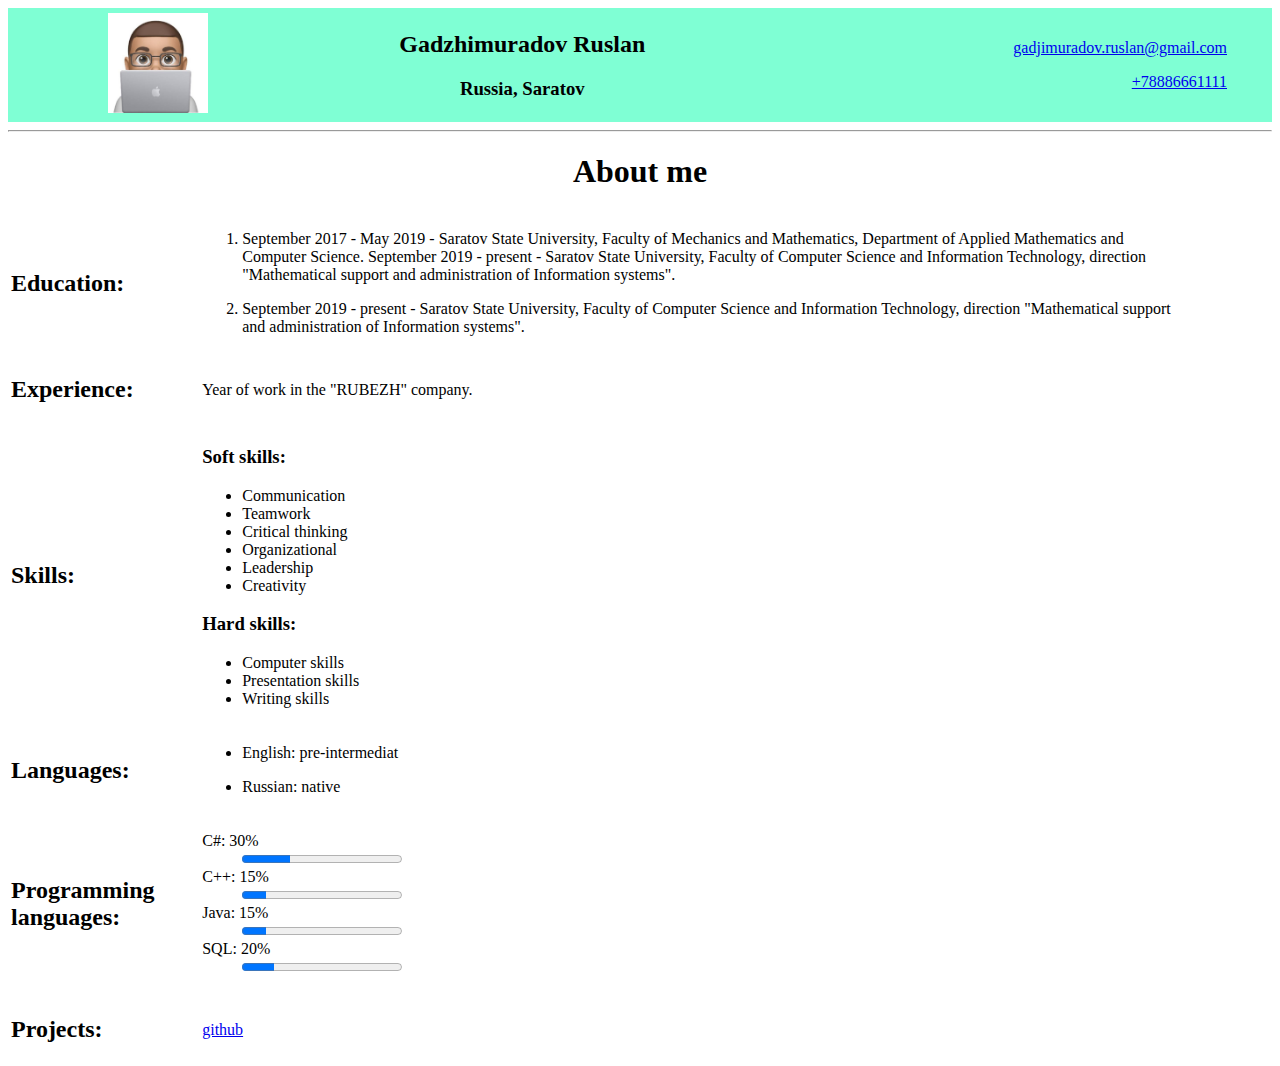
==== Task-04_CSS-Basic/index.html @ dc1ad0af "Task 4" ====
<!DOCTYPE html>
	<html lang="en">
	<head>
		<meta charset="UTF-8">
		<meta name="viewport" content="width=device-width, initial-scale=1.0">
		<link rel="stylesheet" type="text/css" href="styles.css">
		<title>GadzhimuradovRM</title>
	</head>
	<body onload="changeWidth()">
		<header>
			<script>
				function changeWidth(){
					let width = window.innerWidth;
	        		document.getElementById("headerTable").style.width = width - 100 + "px";
	        		document.getElementById("mainInfoTable").style.width = width - 100 + "px";
	        		document.getElementById("footerTable").style.width = width - 100 + "px";
	    		} 
			</script>
			<table id="headerTable" align="center">
				<tr>
					<td>
						<img src="Images/ava.jpg" width="100" height="100" alt="avatar">
						
					</td>
					<td>
						<aside>
							<h2>Gadzhimuradov Ruslan</h2>
							<h3>Russia, Saratov</h3>
						</aside>
					</td>
					<td>
						<p align="right"><a href="mailto:gadjimuradov.ruslan@gmail.com">gadjimuradov.ruslan@gmail.com</a></p>
	        			<p align="right"><a href="tel:+78886661111">+78886661111</a></p>
					</td>
				</tr>
			</table>
		</header>
		<hr>
		<section>
			<h1 align="center">About me</h1>
			<table id="mainInfoTable" align="left">
				<tr>
					<td><h2>Education:</h2></td>
					<td>
						<ol>
							<li>
								<p>September 2017 - May 2019 - Saratov State University, Faculty of Mechanics and Mathematics, Department of Applied Mathematics and Computer Science.
								September 2019 - present - Saratov State University, Faculty of Computer Science and Information Technology, direction "Mathematical support and administration of Information systems".</p>
							</li>
							<li>
								<p>September 2019 - present - Saratov State University, Faculty of Computer Science and Information Technology, direction "Mathematical support and administration of Information systems".</p>
							</li>
						</ol>
					</td>
				</tr>
				<tr>
					<td><h2>Experience:</h2></td>
					<td>Year of work in the "RUBEZH" company.</td>
				</tr>
				<tr>
					<td><h2>Skills:</h2></td>
					<td>
						<h3>Soft skills:</h3>
						<ul>
							<li>Communication</li>
							<li>Teamwork</li>
							<li>Critical thinking</li>
							<li>Organizational</li>
							<li>Leadership</li>
							<li>Creativity</li>
						</ul>
						<h3>Hard skills:</h3>
						<ul>
							<li>Computer skills</li>
							<li>Presentation skills</li>
							<li>Writing skills</li>
						</ul>
					</td>
				</tr>
				<tr>
					<td><h2>Languages:</h2></td>
					<td>
					<ul>
						<li><p>English: pre-intermediat</p></li>
						<li><p>Russian: native</p></li>

					</ul>
					</td>
				</tr>
				<tr>
					<td><h2>Programming languages:</h2></td>
					<td>
						<dl>
	    					<dt>C#: 30%</dt>
	    					<dd><progress value="30" max="100">sds</progress></dd>

	    					<dt>C++: 15%</dt>
	    					<dd><progress value="15" max="100"></progress></dd>

	    					<dt>Java: 15%</dt>
	    					<dd><progress value="15" max="100"></progress></dd>

	    					<dt>SQL: 20%</dt>
	    					<dd><progress value="20" max="100"></progress></dd>
						</dl>
					</td>
				</tr>
				<tr>
					<td><h2>Projects:</h2></td>
					<td>
						<p><a href="https://github.com/crushwall" target="blank">github</a></p>
					</td>
				</tr>
			</table>
		</section>
	</body>
	</html>
---- Task-04_CSS-Basic/styles.css ----
header {
	text-align: center;
    background-color: aquamarine;
}
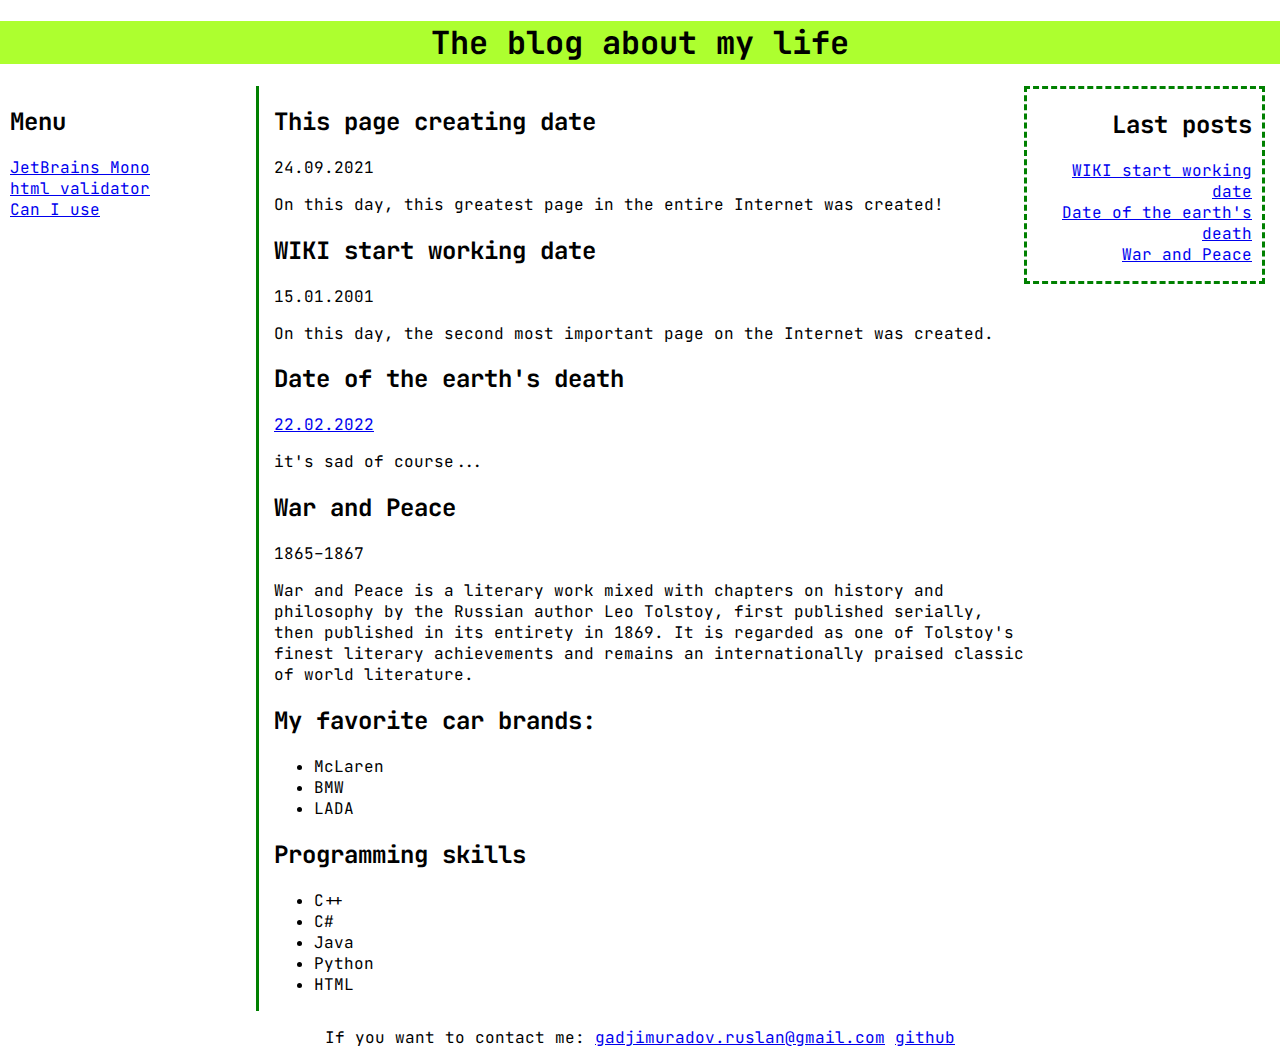
==== commit 6f0c0302: "Add task4" ====
--- a/Task-04_CSS-Basic/index.html
+++ b/Task-04_CSS-Basic/index.html
@@ -1,117 +1,101 @@
-	<!DOCTYPE html>
-	<html lang="en">
-	<head>
-		<meta charset="UTF-8">
-		<meta name="viewport" content="width=device-width, initial-scale=1.0">
-		<link rel="stylesheet" type="text/css" href="styles.css">
-		<title>GadzhimuradovRM</title>
-	</head>
-	<body onload="changeWidth()">
-		<header>
-			<script>
-				function changeWidth(){
-					let width = window.innerWidth;
-	        		document.getElementById("headerTable").style.width = width - 100 + "px";
-	        		document.getElementById("mainInfoTable").style.width = width - 100 + "px";
-	        		document.getElementById("footerTable").style.width = width - 100 + "px";
-	    		} 
-			</script>
-			<table id="headerTable" align="center">
-				<tr>
-					<td>
-						<img src="Images/ava.jpg" width="100" height="100" alt="avatar">
-						
-					</td>
-					<td>
-						<aside>
-							<h2>Gadzhimuradov Ruslan</h2>
-							<h3>Russia, Saratov</h3>
-						</aside>
-					</td>
-					<td>
-						<p align="right"><a href="mailto:gadjimuradov.ruslan@gmail.com">gadjimuradov.ruslan@gmail.com</a></p>
-	        			<p align="right"><a href="tel:+78886661111">+78886661111</a></p>
-					</td>
-				</tr>
-			</table>
-		</header>
-		<hr>
-		<section>
-			<h1 align="center">About me</h1>
-			<table id="mainInfoTable" align="left">
-				<tr>
-					<td><h2>Education:</h2></td>
-					<td>
-						<ol>
-							<li>
-								<p>September 2017 - May 2019 - Saratov State University, Faculty of Mechanics and Mathematics, Department of Applied Mathematics and Computer Science.
-								September 2019 - present - Saratov State University, Faculty of Computer Science and Information Technology, direction "Mathematical support and administration of Information systems".</p>
-							</li>
-							<li>
-								<p>September 2019 - present - Saratov State University, Faculty of Computer Science and Information Technology, direction "Mathematical support and administration of Information systems".</p>
-							</li>
-						</ol>
-					</td>
-				</tr>
-				<tr>
-					<td><h2>Experience:</h2></td>
-					<td>Year of work in the "RUBEZH" company.</td>
-				</tr>
-				<tr>
-					<td><h2>Skills:</h2></td>
-					<td>
-						<h3>Soft skills:</h3>
-						<ul>
-							<li>Communication</li>
-							<li>Teamwork</li>
-							<li>Critical thinking</li>
-							<li>Organizational</li>
-							<li>Leadership</li>
-							<li>Creativity</li>
-						</ul>
-						<h3>Hard skills:</h3>
-						<ul>
-							<li>Computer skills</li>
-							<li>Presentation skills</li>
-							<li>Writing skills</li>
-						</ul>
-					</td>
-				</tr>
-				<tr>
-					<td><h2>Languages:</h2></td>
-					<td>
-					<ul>
-						<li><p>English: pre-intermediat</p></li>
-						<li><p>Russian: native</p></li>
+<!DOCTYPE html>
+<html lang="en">
 
-					</ul>
-					</td>
-				</tr>
-				<tr>
-					<td><h2>Programming languages:</h2></td>
-					<td>
-						<dl>
-	    					<dt>C#: 30%</dt>
-	    					<dd><progress value="30" max="100">sds</progress></dd>
+<head>
+    <meta charset="UTF-8">
+    <title>My blog</title>
+    <link rel="stylesheet" href='https://fonts.googleapis.com/css?family=JetBrains Mono'>
+    <link rel="stylesheet" href="styles.css">
+</head>
 
-	    					<dt>C++: 15%</dt>
-	    					<dd><progress value="15" max="100"></progress></dd>
+<body>
+    <header class="header">
+        <h1>The blog about my life</h1>
+    </header>
+    <aside class="menu">
+        <h2>Menu</h2>
+        <nav>
+            <ul class="menu-list">
+                <li>
+                    <a href="https://www.jetbrains.com/lp/mono/" target="blank">JetBrains Mono</a>
+                </li>
+                <li>
+                    <a href="https://validator.w3.org/#validate_by_input" target="blank">html validator</a>
+                </li>
+                <li>
+                    <a href="https://caniuse.com/" target="blank">Can I use</a>
+                </li>
+            </ul>
+        </nav>
+    </aside><!--
+--><main class="content">
+    <article id="this">
+        <h2>This page creating date</h2>
+        <p>24.09.2021</p>
+        <p>On this day, this greatest page in the entire Internet was created!</p>
+    </article>
+    <article id="wiki">
+        <h2>WIKI start working date</h2>
+        <p>15.01.2001</p>
+        <p>On this day, the second most important page on the Internet was created.</p>
+    </article>
+    <article id="earth">
+        <h2>Date of the earth's death</h2>
+        <a href="https://kakoysegodnyaprazdnik.com/content/den-22-fevralya-2022-goda-fakty-goroskop-lyudi.html" target="blank">22.02.2022</a>
+        <p>it's sad of course...</p>
+    </article>
+    <article id="war">
+        <h2>War and Peace</h2>
+        <p>1865–1867</p>
+        <p>
+            War and Peace is a literary work mixed with chapters on history and philosophy by the Russian author Leo Tolstoy,
+            first published serially, then published in its entirety in 1869.
+            It is regarded as one of Tolstoy's finest literary achievements and remains an internationally praised classic of world literature.
+        </p>
+    </article>
+    <section>
+        <h2>My favorite car brands:</h2>
+        <ul>
+            <li>McLaren</li>
+            <li>BMW</li>
+            <li>LADA</li>
+        </ul>
+        <h2>Programming skills</h2>
+        <ul>
+            <li>C++</li>
+            <li>C#</li>
+            <li>Java</li>
+            <li>Python</li>
+            <li>HTML</li>
+        </ul>
+    </section>
+    </main><!--
+--><div class="last-posts-div">
+        <aside class="last-posts">
+            <h2>Last posts</h2>
+            <nav>
+                <ul class="last-posts-list">
+                    <li>
+                        <a href="#wiki">WIKI start working date</a>
+                    </li>
+                    <li>
+                        <a href="#earth">Date of the earth's death</a>
+                    </li>
+                    <li>
+                        <a href="#war">War and Peace</a>
+                    </li>
+                </ul>
+            </nav>
+        </aside>
+    </div>
 
-	    					<dt>Java: 15%</dt>
-	    					<dd><progress value="15" max="100"></progress></dd>
+    <footer class="footer">
+        <p>
+            If you want to contact me:
+            <a href="mailto:gadjimuradov.ruslan@gmail.com">gadjimuradov.ruslan@gmail.com</a>
+            <a href="https://github.com/crushwall" target="blank">github</a>
+        </p>
+    </footer>
+</body>
 
-	    					<dt>SQL: 20%</dt>
-	    					<dd><progress value="20" max="100"></progress></dd>
-						</dl>
-					</td>
-				</tr>
-				<tr>
-					<td><h2>Projects:</h2></td>
-					<td>
-						<p><a href="https://github.com/crushwall" target="blank">github</a></p>
-					</td>
-				</tr>
-			</table>
-		</section>
-	</body>
-	</html>+</html>--- a/Task-04_CSS-Basic/styles.css
+++ b/Task-04_CSS-Basic/styles.css
@@ -1,4 +1,61 @@
-header {
-	text-align: center;
-    background-color: aquamarine;
+html,
+body {
+    width: 100%;
+    margin: 0;
+    font-family: 'JetBrains Mono', sans-serif;
+}
+
+.header {
+    text-align: center;
+    background-color: greenyellow;
+}
+
+.menu,
+.content,
+.last-posts-div {
+    display: inline-block;
+    vertical-align: top;
+    box-sizing: border-box;
+}
+
+.menu {
+    width: 20%;
+    padding-left: 10px;
+}
+
+.content {
+    border-left: 3px solid green;
+    width: 60%;
+    padding-left: 15px;
+}
+
+.last-posts-div {
+    position: relative;
+    width: 20%;
+}
+
+.last-posts {
+    border: 3px dashed green;
+    position: absolute;
+    right: 15px;
+    text-align: right;
+    padding: 0 10px 0 10px;
+}
+
+.menu-list,
+.last-posts-list {
+    list-style: none;
+    padding: 0;
+}
+
+a:hover {
+    color: green;
+}
+
+a:visited {
+    color: goldenrod;
+}
+
+.footer {
+    text-align: center;
 }